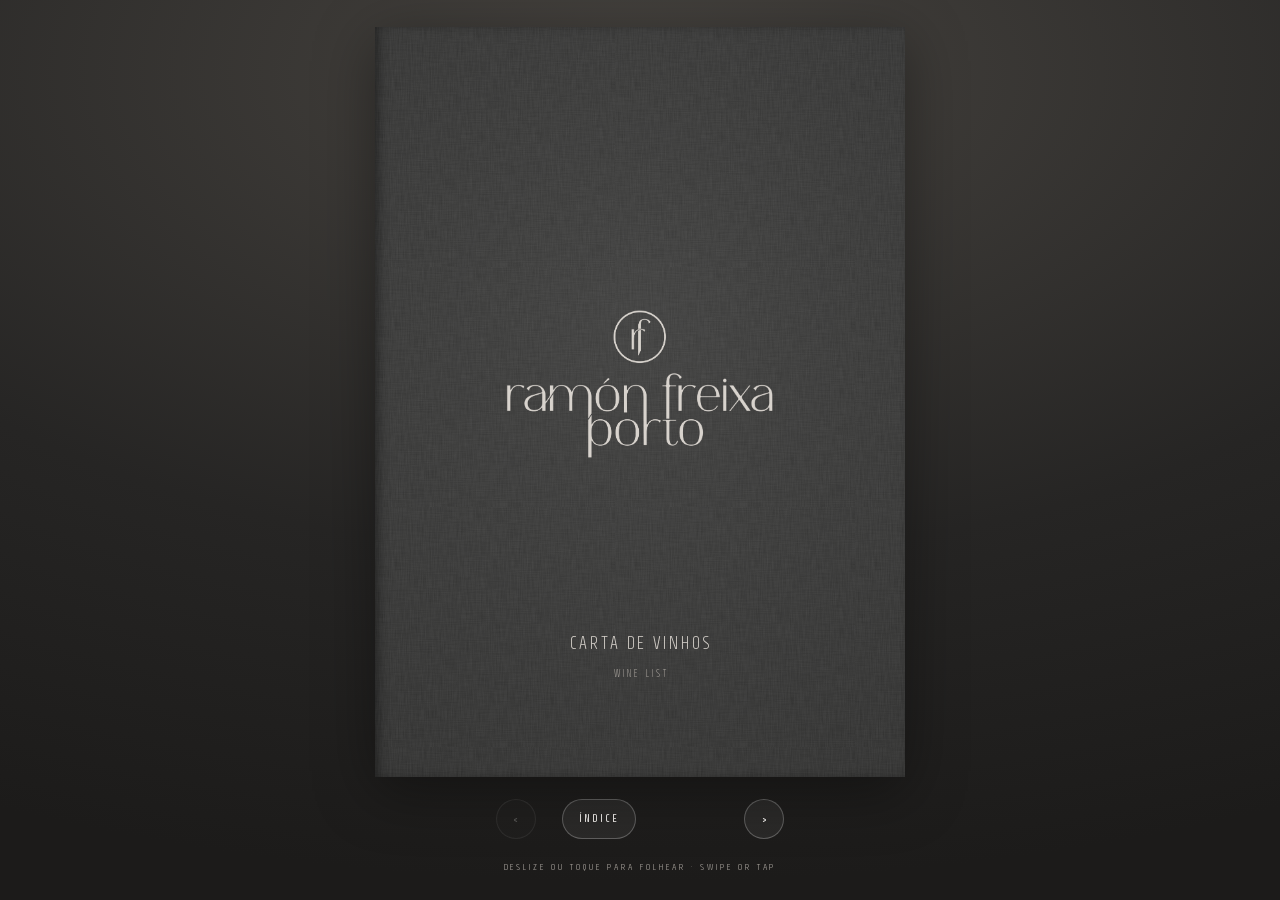
==== ramon-freixa-porto/carta-vinhos.html @ 2650b63f "Carta de vinhos digital (capa em linho charcoal) e dados partilhados com o PDF" ====
<!doctype html>
<html lang="pt-PT">
<head>
<meta charset="utf-8">
<meta name="viewport" content="width=device-width, initial-scale=1, viewport-fit=cover">
<title>Ramón Freixa Porto — Carta de Vinhos | Wine List</title>
<meta name="description" content="Carta de vinhos Ramón Freixa Porto, no Debrais Boutique Hotel. Wine list.">
<meta name="theme-color" content="#262524">
<!-- Carta digital folheável. As páginas interiores são as mesmas do PDF (assets/carta/carta-dados.txt). -->
<link rel="stylesheet" href="assets/carta/carta.css">
<style>
  :root{
    --chrome: 150px;
    --page-w: min(92vw, calc((100svh - var(--chrome)) * 210 / 297), 640px);
    --page-h: calc(var(--page-w) * 297 / 210);
    --linen:#3c3c3b;
  }
  *{ box-sizing:border-box; }
  html,body{ height:100%; }
  body{
    margin:0; min-height:100svh;
    display:flex; flex-direction:column; align-items:center; justify-content:center;
    gap:clamp(12px,2.4vh,22px);
    background:radial-gradient(120% 90% at 50% 8%, #46433f 0%, #262524 60%, #1c1b1a 100%);
    font-family:'Bevellier', sans-serif; color:#dcd7d4;
    -webkit-font-smoothing:antialiased; overflow:hidden;
    padding:env(safe-area-inset-top) env(safe-area-inset-right) env(safe-area-inset-bottom) env(safe-area-inset-left);
  }

  .book-wrap{ perspective:2600px; width:var(--page-w); height:var(--page-h); position:relative; }
  .book{ position:relative; width:100%; height:100%; transform-style:preserve-3d; filter:drop-shadow(0 14px 30px rgba(0,0,0,.38)); }
  .leaf{
    position:absolute; inset:0; overflow:hidden;
    transform-origin:left center; transform-style:preserve-3d; backface-visibility:hidden;
    transition:transform .72s cubic-bezier(.47,.03,.17,1);
    background:#fff;
  }
  .leaf.flipped{ transform:rotateY(-178deg); }
  .book.instant .leaf{ transition:none; }
  /* As páginas A4 (210 × 297 mm) são reduzidas ao tamanho do ecrã, sem mudar a proporção */
  .leaf .scaler{ position:absolute; left:0; top:0; width:210mm; height:297mm; transform-origin:0 0; }

  /* Capa e contracapa em linho charcoal */
  .linen{
    background-color:var(--linen);
    background-image:
      url("data:image/svg+xml,%3Csvg xmlns='http://www.w3.org/2000/svg' width='240' height='240'%3E%3Cfilter id='n'%3E%3CfeTurbulence type='fractalNoise' baseFrequency='.9 .06' numOctaves='2' seed='3'/%3E%3CfeColorMatrix values='0 0 0 0 1  0 0 0 0 1  0 0 0 0 1  0 0 0 .07 0'/%3E%3C/filter%3E%3Crect width='240' height='240' filter='url(%23n)'/%3E%3C/svg%3E"),
      url("data:image/svg+xml,%3Csvg xmlns='http://www.w3.org/2000/svg' width='240' height='240'%3E%3Cfilter id='n'%3E%3CfeTurbulence type='fractalNoise' baseFrequency='.06 .9' numOctaves='2' seed='7'/%3E%3CfeColorMatrix values='0 0 0 0 0  0 0 0 0 0  0 0 0 0 0  0 0 0 .16 0'/%3E%3C/filter%3E%3Crect width='240' height='240' filter='url(%23n)'/%3E%3C/svg%3E"),
      radial-gradient(120% 90% at 50% 40%, rgba(255,255,255,.05), rgba(0,0,0,.18));
  }
  .linen::after{ content:''; position:absolute; inset:0; box-shadow:inset 1.6mm 0 3mm -1mm rgba(0,0,0,.45); pointer-events:none; }
  .cover-mark{
    position:absolute; left:50%; top:37.5%; width:51%; aspect-ratio:3334/1875; transform:translateX(-50%);
    background:#d8d3cd;
    -webkit-mask:url('assets/img/rfp-marca-white.png') center/contain no-repeat; mask:url('assets/img/rfp-marca-white.png') center/contain no-repeat;
  }
  .lin-title{ position:absolute; left:0; right:0; top:80.6%; text-align:center; font-weight:250; text-transform:uppercase;
    font-size:calc(var(--page-w) * .0335); letter-spacing:.16em; color:#d3cec8; padding-left:.16em; }
  .lin-sub{ position:absolute; left:0; right:0; top:85.3%; text-align:center; font-weight:250; text-transform:uppercase;
    font-size:calc(var(--page-w) * .019); letter-spacing:.3em; color:#a29d97; padding-left:.3em; }

  /* Índice clicável */
  .carta .idx[data-goto]{ cursor:pointer; }

  /* Navegação */
  .controls{ display:flex; align-items:center; justify-content:center; gap:clamp(14px,4vw,26px); }
  .nav-btn{
    width:40px; height:40px; border-radius:50%;
    border:1px solid rgba(255,255,255,.25); background:rgba(255,255,255,.06); color:#f1efec;
    font-size:1.05rem; display:flex; align-items:center; justify-content:center; cursor:pointer;
    transition:background .2s, opacity .2s, transform .2s; -webkit-tap-highlight-color:transparent; font-family:inherit;
  }
  .nav-btn:active{ transform:scale(.92); }
  .nav-btn[disabled]{ opacity:.25; pointer-events:none; }
  .idx-btn{ width:auto; padding:0 16px; border-radius:20px; font-size:.68rem; letter-spacing:.2em; text-transform:uppercase; }
  .counter{ min-width:56px; text-align:center; font-size:.78rem; letter-spacing:.12em; color:#cfc9c2; font-variant-numeric:tabular-nums; }
  .stage-label{ font-weight:300; letter-spacing:.3em; text-transform:uppercase; font-size:.62rem; color:#cfc9c2; opacity:.75; text-align:center; margin:0; }

  .taparea{ position:absolute; top:0; bottom:0; width:30%; cursor:pointer; z-index:500; }
  .taparea.left{ left:0; }
  .taparea.right{ right:0; }
</style>
</head>
<body>

  <div class="book-wrap">
    <div class="book carta" id="book"></div>
    <div class="taparea left" id="tapPrev"></div>
    <div class="taparea right" id="tapNext"></div>
  </div>

  <div class="controls">
    <button class="nav-btn" id="prevBtn" aria-label="Página anterior | Previous page">‹</button>
    <button class="nav-btn idx-btn" id="idxBtn" aria-label="Índice | Index">Índice</button>
    <span class="counter" id="counter"></span>
    <button class="nav-btn" id="nextBtn" aria-label="Página seguinte | Next page">›</button>
  </div>

  <p class="stage-label">Deslize ou toque para folhear · Swipe or tap</p>

<script src="assets/carta/carta-render.js"></script>
<script>
(function(){
  var book = document.getElementById('book');
  var stage = document.createElement('div');   // as páginas A4 são desenhadas aqui e depois metidas nas folhas
  stage.className = 'carta'; stage.style.cssText = 'position:absolute;left:-99999px;top:0';
  document.body.appendChild(stage);

  fetch('assets/carta/carta-dados.txt').then(function(r){ return r.text(); }).then(function(text){
    var res = CartaRender.build(stage, text, { img:'assets/img/', cover:'none' });
    return CartaRender.placeBaselines(stage).then(function(){ return res.pages; });
  }).then(function(pages){
    var leaves = [];
    function leaf(content, cls, num){
      var l = document.createElement('div'); l.className = 'leaf' + (cls ? ' ' + cls : ''); l.dataset.num = num;
      if (content && content.classList.contains('dark')) l.style.background = '#454545';   // sem fio branco nas páginas escuras
      if (content){ var s = document.createElement('div'); s.className = 'scaler'; s.appendChild(content); l.appendChild(s); }
      book.appendChild(l); leaves.push(l); return l;
    }
    // Capa em linho charcoal
    var cover = leaf(null, 'linen', 1);
    cover.innerHTML = '<div class="cover-mark" role="img" aria-label="Ramón Freixa Porto"></div>' +
                      '<div class="lin-title">Carta de Vinhos</div><div class="lin-sub">Wine List</div>';
    pages.forEach(function(p){ leaf(p, '', p.dataset.num); });
    leaf(null, 'linen back', 53);   // contracapa charcoal lisa
    stage.remove();

    var n = leaves.length, current = 0;
    leaves.forEach(function(l, i){ l.style.zIndex = n - i; });

    function fit(){
      var w = book.getBoundingClientRect().width;
      var k = w / (210 * 96 / 25.4) * 1.002;   // +0,2 % para não sobrar um fio da folha nas margens
      book.querySelectorAll('.scaler').forEach(function(s){ s.style.transform = 'scale(' + k + ')'; });
    }
    fit(); window.addEventListener('resize', fit);

    var prevBtn = document.getElementById('prevBtn'), nextBtn = document.getElementById('nextBtn'), counter = document.getElementById('counter');
    function render(){
      prevBtn.disabled = current === 0; nextBtn.disabled = current === n - 1;
      var num = leaves[current].dataset.num;
      counter.textContent = current === 0 ? '' : (current === n - 1 ? '' : num + ' / 52');
    }
    function goNext(){ if (current >= n - 1) return; leaves[current].classList.add('flipped'); current++; render(); }
    function goPrev(){ if (current <= 0) return; current--; leaves[current].classList.remove('flipped'); render(); }
    function goTo(i){
      if (i === current) return;
      book.classList.add('instant');
      leaves.forEach(function(l, j){ l.classList.toggle('flipped', j < i); });
      current = i; render();
      requestAnimationFrame(function(){ requestAnimationFrame(function(){ book.classList.remove('instant'); }); });
    }
    function goToPage(num){ for (var i = 0; i < n; i++) if (+leaves[i].dataset.num === +num) return goTo(i); }

    prevBtn.addEventListener('click', goPrev);
    nextBtn.addEventListener('click', goNext);
    document.getElementById('idxBtn').addEventListener('click', function(){ goToPage(4); });
    document.getElementById('tapPrev').addEventListener('click', goPrev);
    document.getElementById('tapNext').addEventListener('click', goNext);
    document.addEventListener('keydown', function(e){ if (e.key === 'ArrowRight') goNext(); if (e.key === 'ArrowLeft') goPrev(); });

    // Linhas do índice: saltam para a secção (as zonas de toque laterais não cobrem o meio da página)
    book.addEventListener('click', function(e){ var t = e.target.closest('[data-goto]'); if (t) goToPage(t.dataset.goto); });

    // Swipe só com um dedo e sem zoom ativo, para não chocar com o pinch-zoom
    function zoomed(){ return window.visualViewport && window.visualViewport.scale > 1.01; }
    var touchX = null, wrap = document.querySelector('.book-wrap');
    wrap.addEventListener('touchstart', function(e){ touchX = (e.touches.length === 1 && !zoomed()) ? e.touches[0].clientX : null; }, { passive:true });
    wrap.addEventListener('touchend', function(e){
      if (touchX === null) return;
      var dx = e.changedTouches[0].clientX - touchX;
      if (Math.abs(dx) > 40){ dx < 0 ? goNext() : goPrev(); }
      touchX = null;
    }, { passive:true });

    // Abre diretamente numa página: carta-vinhos.html#29 (útil para QR de secção)
    if (/^#\d+$/.test(location.hash)) goToPage(location.hash.slice(1));
    window.addEventListener('hashchange', function(){ if (/^#\d+$/.test(location.hash)) goToPage(location.hash.slice(1)); });
    render();
    document.body.dataset.ready = '1';
  });
})();
</script>
</body>
</html>
---- ramon-freixa-porto/assets/carta/carta.css ----
/* Carta de vinhos Ramón Freixa Porto — páginas A4 (usado pelo PDF e pela carta digital).
   Reconstrução da carta original (Apple Pages) com as correções de 31/10/2026. Medidas em mm, tiradas do PDF original. */
@font-face{ font-family:'Bevellier'; src:url('../fonts/Bevellier-Variable.ttf') format('truetype'); font-weight:100 900; }
@font-face{ font-family:'Rastefani'; src:url('../fonts/Rastefani.woff2') format('woff2'); }

.carta{
  --ink:#000000; --wine:#323232; --grey:#737373; --light:#a7a7a7; --divider:#454545;
  --left:40mm; --right:18mm;
  --fs-title:4.92mm; --fs-head:4.23mm; --fs-sub:3.5mm; --fs-name:3.42mm; --fs-detail:3.53mm; --fs-num:3.4mm;
}
.carta *{ box-sizing:border-box; }
.carta .page{ width:210mm; height:297mm; background:#fff; position:relative; overflow:hidden; }
.carta .abs{ position:absolute; white-space:nowrap; line-height:1; }
.carta .rast{ font-family:'Rastefani', serif; font-weight:400; font-variant-ligatures:none; font-feature-settings:'liga' 0, 'clig' 0, 'calt' 0, 'dlig' 0, 'swsh' 0; }
.carta .bev{ font-family:'Bevellier', sans-serif; }
.carta .t{ font-size:var(--fs-title); color:var(--ink); }
.carta .h{ font-size:var(--fs-head); color:var(--ink); }
.carta .s{ font-size:var(--fs-sub); color:#525252; }
.carta .name{ font-size:var(--fs-name); font-weight:430; color:var(--wine); letter-spacing:.005em; }
.carta .single .name{ font-weight:400; }
.carta .detail{ font-size:var(--fs-detail); font-weight:300; color:var(--grey); }
.carta .price{ font-size:var(--fs-name); font-weight:430; color:var(--wine); right:var(--right); }
.carta .single .price{ font-weight:400; }
.carta .pnum{ font-size:var(--fs-num); color:var(--light); left:0; right:0; text-align:center; }

/* Capa impressa (fundo branco) */
.carta .cover-logo{ position:absolute; left:43.5mm; top:100.5mm; width:123mm; }
.carta .cover-sub{ font-size:6.46mm; color:#525252; left:0; right:0; text-align:center; letter-spacing:.01em; }

/* Introdução */
.carta .intro{ position:absolute; left:var(--left); width:107.5mm; font-family:'Bevellier', sans-serif; font-size:3.43mm; line-height:4.09mm; white-space:normal; }
.carta .intro p{ margin:0; }
.carta .intro-t{ font-size:4.67mm; }
.carta .map-t{ font-size:6.6mm; }
.carta .intro.pt{ top:86.8mm; font-weight:440; color:#323232; }
.carta .intro.en{ top:151.2mm; font-weight:330; color:#525252; }

/* Índice */
.carta .idx{ font-size:3.87mm; color:#000; }

/* Separadores */
.carta .page.dark{ background:var(--divider); }
.carta .dark .abs{ color:#fff; left:0; right:0; text-align:center; }
.carta .div-num{ font-size:11.2mm; }
.carta .div-title{ font-size:10.4mm; }
.carta .div-symbol{ position:absolute; left:94.65mm; top:235.85mm; width:20.7mm; }
.carta .div-sub{ font-size:9.5mm; }
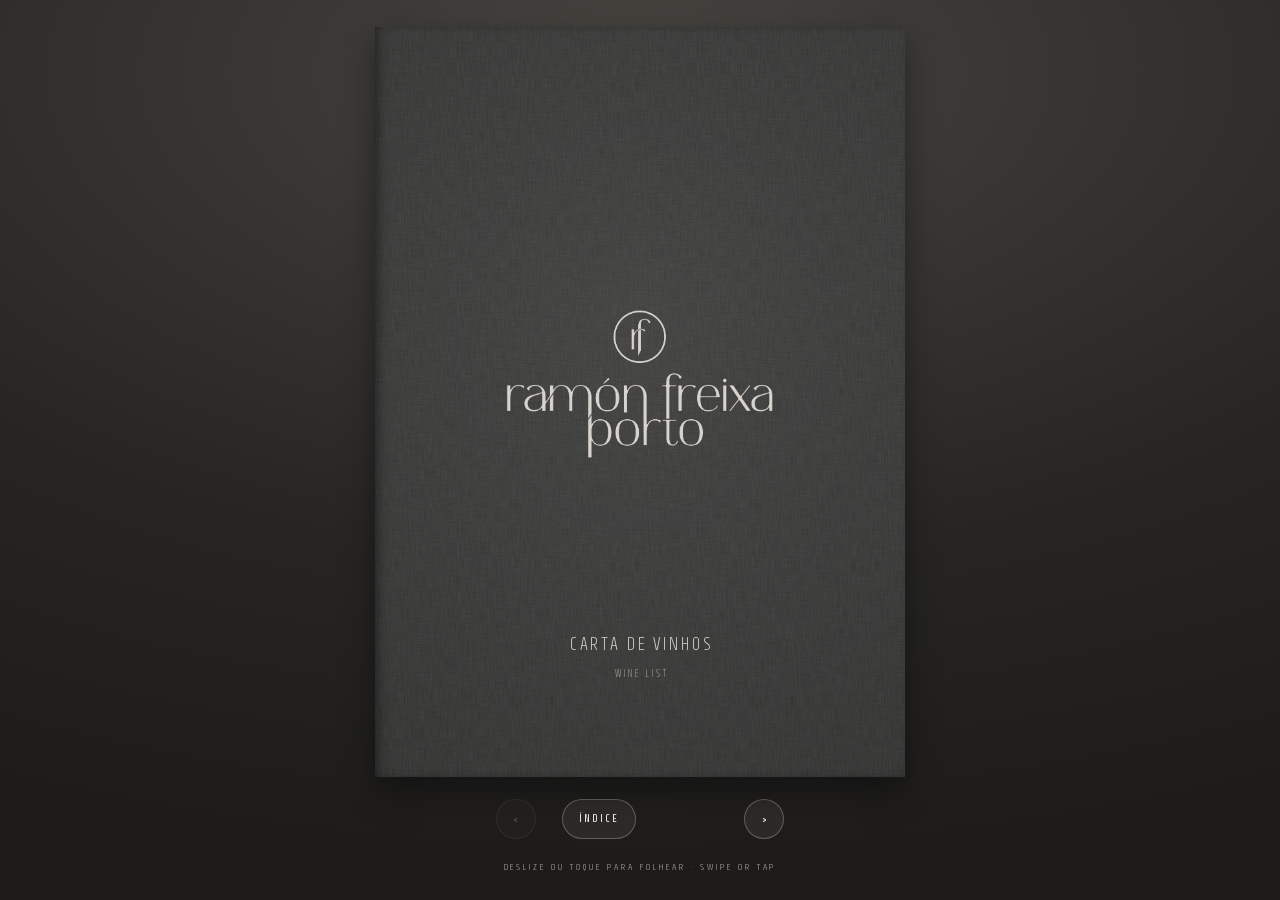
==== commit 88827dbc: "Carta digital: folhear mais leve, toques no indice corrigidos, dados sem fetch" ====
--- a/ramon-freixa-porto/carta-vinhos.html
+++ b/ramon-freixa-porto/carta-vinhos.html
@@ -6,7 +6,7 @@
 <title>Ramón Freixa Porto — Carta de Vinhos | Wine List</title>
 <meta name="description" content="Carta de vinhos Ramón Freixa Porto, no Debrais Boutique Hotel. Wine list.">
 <meta name="theme-color" content="#262524">
-<!-- Carta digital folheável. As páginas interiores são as mesmas do PDF (assets/carta/carta-dados.txt). -->
+<!-- Carta digital folheável. As páginas interiores são as mesmas do PDF (assets/carta/carta-dados.js). -->
 <link rel="stylesheet" href="assets/carta/carta.css">
 <style>
   :root{
@@ -28,13 +28,17 @@
   }
 
   .book-wrap{ perspective:2600px; width:var(--page-w); height:var(--page-h); position:relative; }
-  .book{ position:relative; width:100%; height:100%; transform-style:preserve-3d; filter:drop-shadow(0 14px 30px rgba(0,0,0,.38)); }
+  .book{ position:relative; width:100%; height:100%; transform-style:preserve-3d; }
+  /* sombra do livro num elemento fixo (um filtro sobre as folhas em 3D tornava o folhear lento) */
+  .book-wrap::before{ content:""; position:absolute; inset:0; box-shadow:0 14px 30px rgba(0,0,0,.38); }
   .leaf{
     position:absolute; inset:0; overflow:hidden;
     transform-origin:left center; transform-style:preserve-3d; backface-visibility:hidden;
     transition:transform .72s cubic-bezier(.47,.03,.17,1);
-    background:#fff;
+    background:#fff; display:none;
   }
+  /* só a folha atual e as vizinhas existem no ecrã: o navegador anima 3 folhas em vez de 53 */
+  .leaf.near{ display:block; will-change:transform; }
   .leaf.flipped{ transform:rotateY(-178deg); }
   .book.instant .leaf{ transition:none; }
   /* As páginas A4 (210 × 297 mm) são reduzidas ao tamanho do ecrã, sem mudar a proporção */
@@ -75,18 +79,12 @@
   .idx-btn{ width:auto; padding:0 16px; border-radius:20px; font-size:.68rem; letter-spacing:.2em; text-transform:uppercase; }
   .counter{ min-width:56px; text-align:center; font-size:.78rem; letter-spacing:.12em; color:#cfc9c2; font-variant-numeric:tabular-nums; }
   .stage-label{ font-weight:300; letter-spacing:.3em; text-transform:uppercase; font-size:.62rem; color:#cfc9c2; opacity:.75; text-align:center; margin:0; }
-
-  .taparea{ position:absolute; top:0; bottom:0; width:30%; cursor:pointer; z-index:500; }
-  .taparea.left{ left:0; }
-  .taparea.right{ right:0; }
 </style>
 </head>
 <body>
 
   <div class="book-wrap">
     <div class="book carta" id="book"></div>
-    <div class="taparea left" id="tapPrev"></div>
-    <div class="taparea right" id="tapNext"></div>
   </div>
 
   <div class="controls">
@@ -98,6 +96,7 @@
 
   <p class="stage-label">Deslize ou toque para folhear · Swipe or tap</p>
 
+<script src="assets/carta/carta-dados.js"></script>
 <script src="assets/carta/carta-render.js"></script>
 <script>
 (function(){
@@ -106,7 +105,8 @@
   stage.className = 'carta'; stage.style.cssText = 'position:absolute;left:-99999px;top:0';
   document.body.appendChild(stage);
 
-  fetch('assets/carta/carta-dados.txt').then(function(r){ return r.text(); }).then(function(text){
+  // Os dados vêm de carta-dados.js (script e não fetch: assim a carta também abre como ficheiro, sem servidor)
+  Promise.resolve(window.CARTA_DADOS).then(function(text){
     var res = CartaRender.build(stage, text, { img:'assets/img/', cover:'none' });
     return CartaRender.placeBaselines(stage).then(function(){ return res.pages; });
   }).then(function(pages){
@@ -137,6 +137,7 @@
 
     var prevBtn = document.getElementById('prevBtn'), nextBtn = document.getElementById('nextBtn'), counter = document.getElementById('counter');
     function render(){
+      leaves.forEach(function(l, j){ l.classList.toggle('near', j >= current - 1 && j <= current + 1); });
       prevBtn.disabled = current === 0; nextBtn.disabled = current === n - 1;
       var num = leaves[current].dataset.num;
       counter.textContent = current === 0 ? '' : (current === n - 1 ? '' : num + ' / 52');
@@ -155,16 +156,22 @@
     prevBtn.addEventListener('click', goPrev);
     nextBtn.addEventListener('click', goNext);
     document.getElementById('idxBtn').addEventListener('click', function(){ goToPage(4); });
-    document.getElementById('tapPrev').addEventListener('click', goPrev);
-    document.getElementById('tapNext').addEventListener('click', goNext);
     document.addEventListener('keydown', function(e){ if (e.key === 'ArrowRight') goNext(); if (e.key === 'ArrowLeft') goPrev(); });
 
-    // Linhas do índice: saltam para a secção (as zonas de toque laterais não cobrem o meio da página)
-    book.addEventListener('click', function(e){ var t = e.target.closest('[data-goto]'); if (t) goToPage(t.dataset.goto); });
+    // Toques na página: linha do índice -> salta para a secção; terço esquerdo -> anterior; terço direito -> seguinte.
+    // Com zoom ativo não vira a página (o toque serve para mover a vista).
+    var wrap = document.querySelector('.book-wrap');
+    function zoomed(){ return window.visualViewport && window.visualViewport.scale > 1.01; }
+    wrap.addEventListener('click', function(e){
+      if (zoomed()) return;
+      var t = e.target.closest('[data-goto]');
+      if (t){ goToPage(t.dataset.goto); return; }
+      var r = wrap.getBoundingClientRect(), x = (e.clientX - r.left) / r.width;
+      if (x < 0.3) goPrev(); else if (x > 0.7) goNext();
+    });
 
     // Swipe só com um dedo e sem zoom ativo, para não chocar com o pinch-zoom
-    function zoomed(){ return window.visualViewport && window.visualViewport.scale > 1.01; }
-    var touchX = null, wrap = document.querySelector('.book-wrap');
+    var touchX = null;
     wrap.addEventListener('touchstart', function(e){ touchX = (e.touches.length === 1 && !zoomed()) ? e.touches[0].clientX : null; }, { passive:true });
     wrap.addEventListener('touchend', function(e){
       if (touchX === null) return;
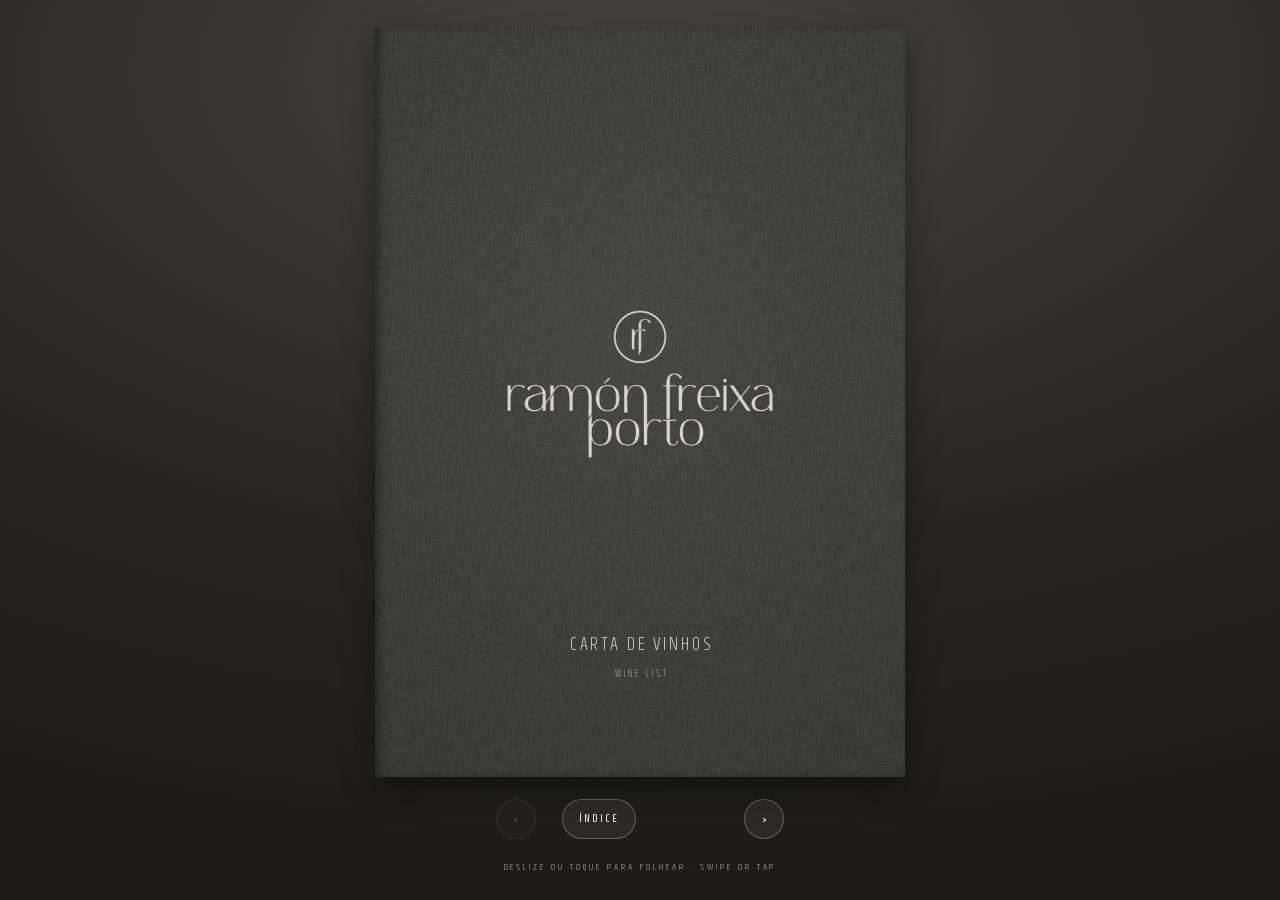
==== commit 8e989bf8: "Capa da carta: logotipo em imagem sand (compativel com Safari/iPhone)" ====
--- a/ramon-freixa-porto/carta-vinhos.html
+++ b/ramon-freixa-porto/carta-vinhos.html
@@ -53,11 +53,8 @@
       radial-gradient(120% 90% at 50% 40%, rgba(255,255,255,.05), rgba(0,0,0,.18));
   }
   .linen::after{ content:''; position:absolute; inset:0; box-shadow:inset 1.6mm 0 3mm -1mm rgba(0,0,0,.45); pointer-events:none; }
-  .cover-mark{
-    position:absolute; left:50%; top:37.5%; width:51%; aspect-ratio:3334/1875; transform:translateX(-50%);
-    background:#d8d3cd;
-    -webkit-mask:url('assets/img/rfp-marca-white.png') center/contain no-repeat; mask:url('assets/img/rfp-marca-white.png') center/contain no-repeat;
-  }
+  /* logótipo em PNG já na cor sand (uma máscara CSS não aparecia no Safari do iPhone com a página em 3D) */
+  .cover-mark{ position:absolute; left:24.5%; top:37.5%; width:51%; height:auto; display:block; }
   .lin-title{ position:absolute; left:0; right:0; top:80.6%; text-align:center; font-weight:250; text-transform:uppercase;
     font-size:calc(var(--page-w) * .0335); letter-spacing:.16em; color:#d3cec8; padding-left:.16em; }
   .lin-sub{ position:absolute; left:0; right:0; top:85.3%; text-align:center; font-weight:250; text-transform:uppercase;
@@ -119,7 +116,7 @@
     }
     // Capa em linho charcoal
     var cover = leaf(null, 'linen', 1);
-    cover.innerHTML = '<div class="cover-mark" role="img" aria-label="Ramón Freixa Porto"></div>' +
+    cover.innerHTML = '<img class="cover-mark" src="assets/img/rfp-marca-sand.png" alt="Ramón Freixa Porto">' +
                       '<div class="lin-title">Carta de Vinhos</div><div class="lin-sub">Wine List</div>';
     pages.forEach(function(p){ leaf(p, '', p.dataset.num); });
     leaf(null, 'linen back', 53);   // contracapa charcoal lisa
